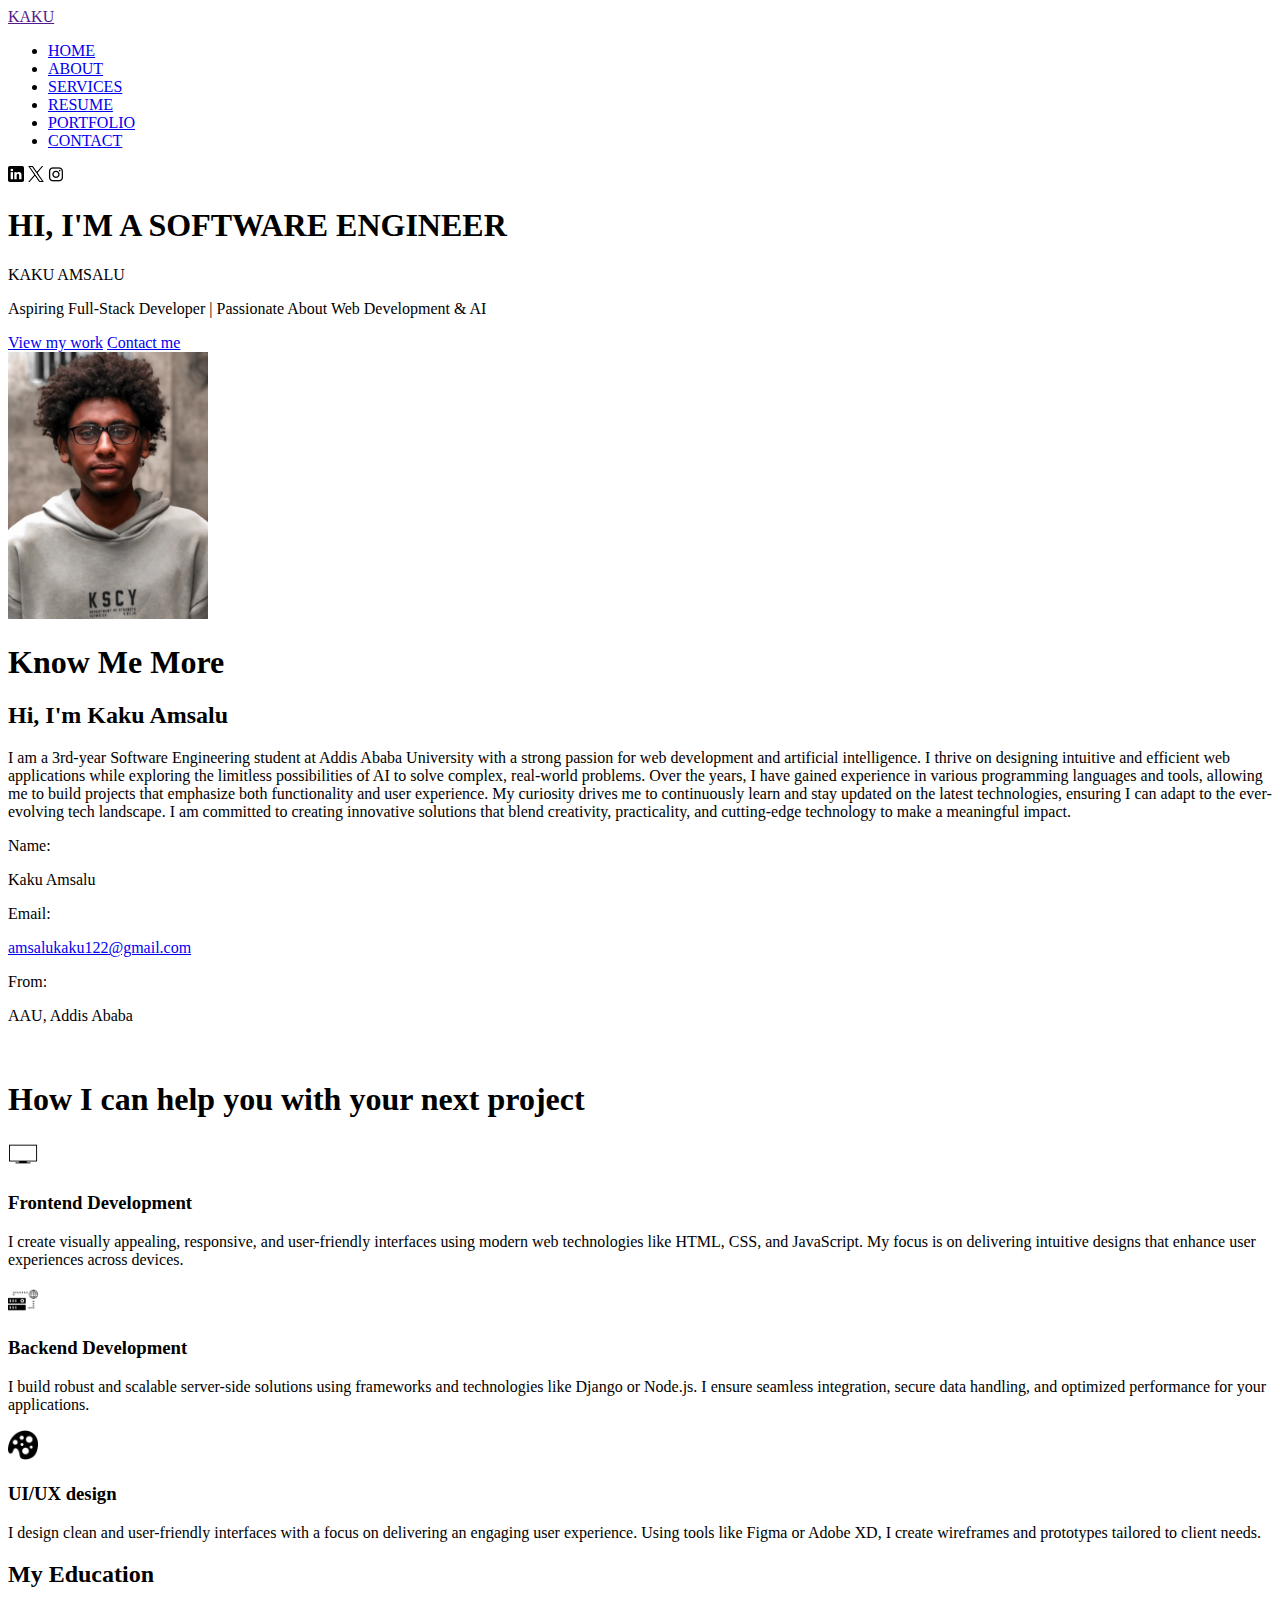
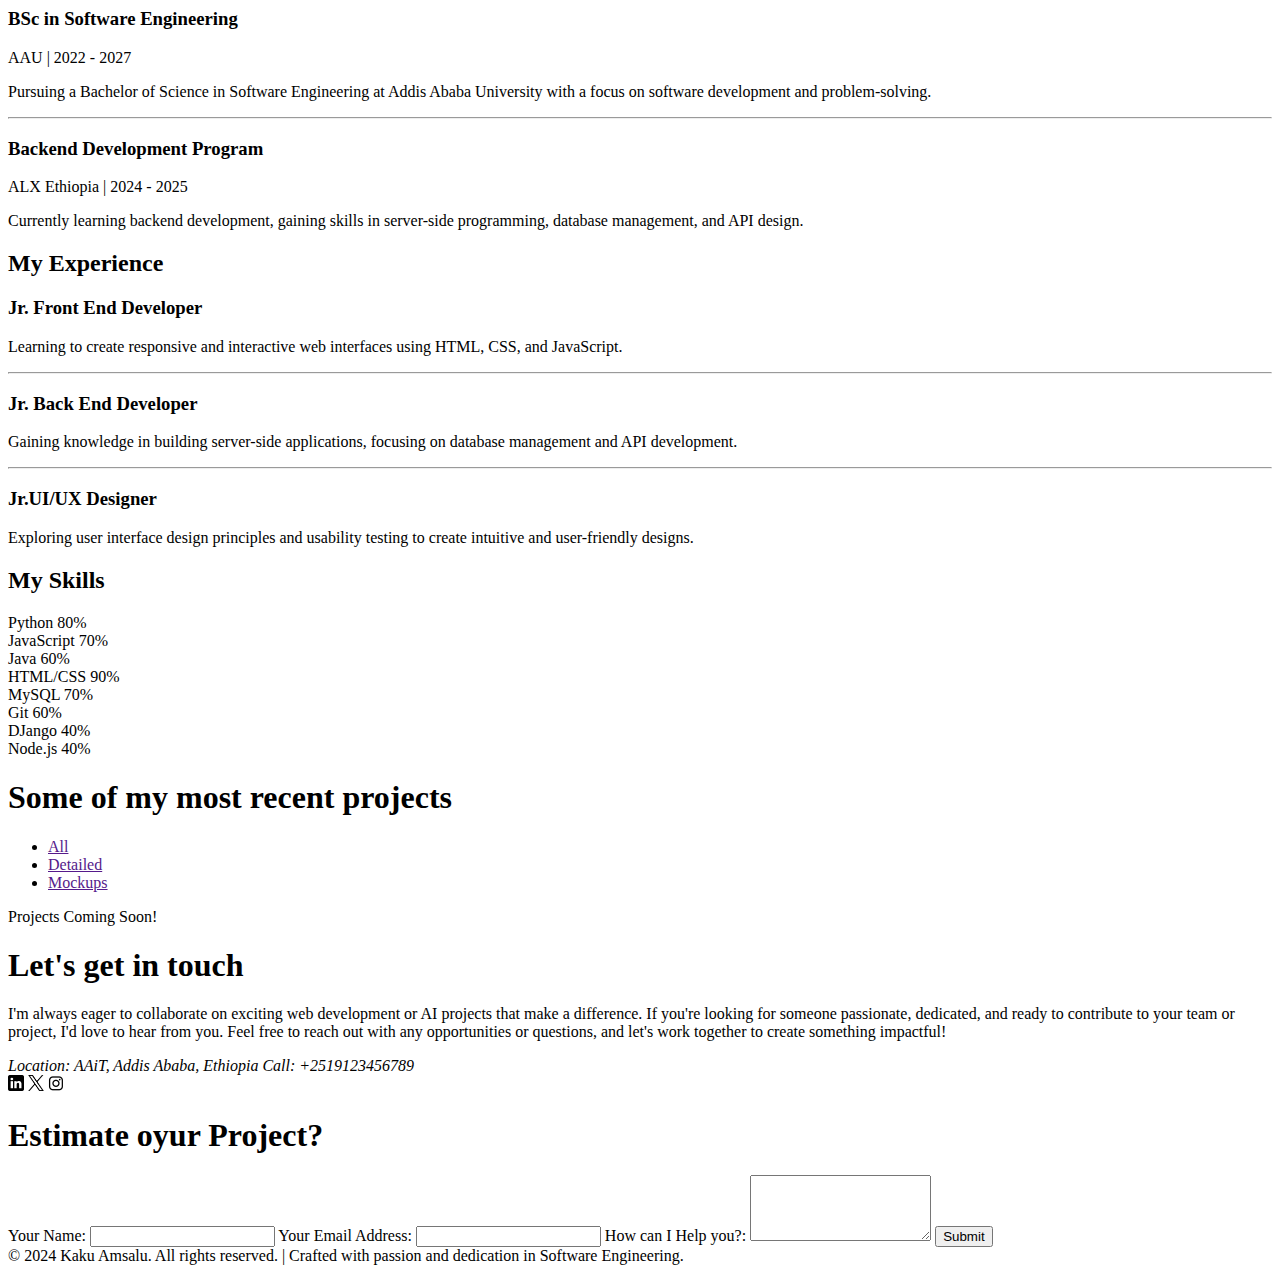
==== src/index.html @ 3f6cf311 "Added directory" ====
<!DOCTYPE html>
<html lang="en">
    <head>
        <meta charset="UTF-8" />
        <meta name="viewport" content="width=device-width, initial-scale=1.0" />
        <title>Document</title>
    </head>
    <body>
        <header>
        <nav>
            <div><a href="">KAKU</a></div>
            <div>
            <ul>
                <li><a href="#home">HOME</a></li>
                <li><a href="#about">ABOUT</a></li>
                <li><a href="#services">SERVICES</a></li>
                <li><a href="#resume">RESUME</a></li>
                <li><a href="#portfolio">PORTFOLIO</a></li>
                <li><a href="#contact">CONTACT</a></li>
            </ul>
            </div>
            <div>
                <a href="https://www.linkedin.com/kaku-amsalu"><img src="images/icons/linkedin-icon.png" width="16px" height="16px" alt=""/></a>
                <a href="https://www.twitter.com/in/k4_kuu"><img src="images/icons/x-icon.png" width="16px" height="16px" alt=""/></a>
                <a href="https://www.instagram.com/kakuu.a"><img src="images/icons/instagram-icon.png" width="16px" height="16px" alt="" /></a>
            </div>
        </nav>
        </header>

        <main>
            <section id="home">
                <div>
                <h1>HI, I'M A SOFTWARE ENGINEER</h1>
                <div>KAKU AMSALU</div>
                <p>Aspiring Full-Stack Developer | Passionate About Web Development & AI</p>
                <a href="#portfolio">View my work</a>
                <!-- Add icon using CSS ::after -->
                <a href="#contacts">Contact me</a>
                </div>
                
                <div>
                <img src="images/profile.jpg" width="200px" />
                </div>
            </section>

            <section id="about">
                <h1>Know Me More</h1>
                <h2>Hi, I'm Kaku Amsalu</h2>
                <p>
                I am a 3rd-year Software Engineering student at Addis Ababa University
                with a strong passion for web development and artificial intelligence.
                I thrive on designing intuitive and efficient web applications while
                exploring the limitless possibilities of AI to solve complex,
                real-world problems. Over the years, I have gained experience in
                various programming languages and tools, allowing me to build projects
                that emphasize both functionality and user experience. My curiosity
                drives me to continuously learn and stay updated on the latest
                technologies, ensuring I can adapt to the ever-evolving tech
                landscape. I am committed to creating innovative solutions that blend
                creativity, practicality, and cutting-edge technology to make a
                meaningful impact.
                </p>
                <div>
                    <p>Name:</p>
                    <p class="bold">Kaku Amsalu</p>
                </div>
                <div>
                    <p>Email:</p>
                    <a href="mailto:amsalukaku122@gmail.com">amsalukaku122@gmail.com</a>
                </div>
                <div>
                    <p>From:</p>
                    <p>
                        AAU, Addis Ababa
                    </p>
                </div>
                <img src="" alt="" />
            </section>

            <section id="services">
                <h1>How I can help you with your next project</h1>
                <div class="service-container">
                    <div class="services">
                        <img src="images/icons/front-end.png" width="30px" alt="" />
                        <h3>Frontend Development</h3>
                        <p>
                            I create visually appealing, responsive, and user-friendly interfaces using modern web technologies like HTML, CSS, and JavaScript. 
                            My focus is on delivering intuitive designs that enhance user experiences across devices.
                        </p>
                    </div>
                    <div class="services">
                        <img src="images/icons/back-end.png" width="30px" />
                        <h3>Backend Development</h3>
                        <p>
                            I build robust and scalable server-side solutions using frameworks and technologies like Django or Node.js. 
                            I ensure seamless integration, secure data handling, and optimized performance for your applications.
                        </p>
                    </div>
                    <div class="services">
                        <img src="images/icons/paint-palette.png" width="30px" alt="" />
                        <h3>UI/UX design</h3>
                        <p>
                            I design clean and user-friendly interfaces with a focus on delivering an engaging user experience. Using tools like Figma or Adobe XD, I create wireframes and prototypes tailored to client needs.
                        </p>
                    </div>
                </div>
            </section>

            <section id="resume">
                <div id="education">
                    <h2>My Education</h2>
                    <div>
                        <h3>BSc in Software Engineering</h3>
                        <p>AAU | 2022 - 2027</p>
                        <p>Pursuing a Bachelor of Science in Software Engineering at Addis Ababa University with a focus on software development and problem-solving.</p>
                        <hr />
                    </div>
                    <div>
                        <h3>Backend Development Program</h3>
                        <p>ALX Ethiopia | 2024 - 2025</p>
                        <p>Currently learning backend development, gaining skills in server-side programming, database management, and API design.</p>
                    </div>
                </div>
                <div id="experience">
                    <h2>My Experience</h2>
                    <div>
                        <h3>Jr. Front End Developer</h3>
                        <p>Learning to create responsive and interactive web interfaces using HTML, CSS, and JavaScript.</p>
                        <hr />
                    </div>
                    <div>
                        <h3>Jr. Back End Developer</h3>
                        <p>Gaining knowledge in building server-side applications, focusing on database management and API development.</p>
                        <hr />
                    </div>
                    <div>
                        <h3>Jr.UI/UX Designer</h3>
                        <p>Exploring user interface design principles and usability testing to create intuitive and user-friendly designs.</p>
                    </div>
                </div>
                <div class="">
                <h2>My Skills</h2>
                <div class="progress-container">
                    <div class="progress-label">
                    <span>Python</span>
                    <span>80%</span>
                    </div>
                    <div class="progress-bar">
                    <div class="progress-fill"></div>
                    </div>
                </div>
                <div class="progress-container">
                    <div class="progress-label">
                    <span>JavaScript</span>
                    <span>70%</span>
                    </div>
                    <div class="progress-bar">
                    <div class="progress-fill"></div>
                    </div>
                </div>
                <div class="progress-container">
                    <div class="progress-label">
                    <span>Java</span>
                    <span>60%</span>
                    </div>
                    <div class="progress-bar">
                    <div class="progress-fill"></div>
                    </div>
                </div>
                <div class="progress-container">
                    <div class="progress-label">
                    <span>HTML/CSS</span>
                    <span>90%</span>
                    </div>
                    <div class="progress-bar">
                    <div class="progress-fill"></div>
                    </div>
                </div>
                <div class="progress-container">
                    <div class="progress-label">
                    <span>MySQL</span>
                    <span>70%</span>
                    </div>
                    <div class="progress-bar">
                    <div class="progress-fill"></div>
                    </div>
                </div>
                <div class="progress-container">
                    <div class="progress-label">
                    <span>Git</span>
                    <span>60%</span>
                    </div>
                    <div class="progress-bar">
                    <div class="progress-fill"></div>
                    </div>
                </div>
                <div class="progress-container">
                    <div class="progress-label">
                    <span>DJango</span>
                    <span>40%</span>
                    </div>
                    <div class="progress-bar">
                    <div class="progress-fill"></div>
                    </div>
                </div>
                <div class="progress-container">
                    <div class="progress-label">
                    <span>Node.js</span>
                    <span>40%</span>
                    </div>
                    <div class="progress-bar">
                    <div class="progress-fill"></div>
                    </div>
                </div>
                </div>
            </section>

            <section id="portfolio">
                <h1>Some of my most recent projects</h1>
                <nav>
                    <ul>
                        <li><a href="">All</a></li>
                        <li><a href="">Detailed</a></li>
                        <li><a href="">Mockups</a></li>
                    </ul>
                </nav>
                <div class="project-placeholder">
                    <p>Projects Coming Soon!</p>
                </div>
            </section>

            <section id="contact">
                <div>
                <h1>Let's get in touch</h1>
                <p>I'm always eager to collaborate on exciting web development or AI projects that make a difference. If you're looking for someone passionate, dedicated, and ready to contribute to your team or project, I'd love to hear from you. Feel free to reach out with any opportunities or questions, and let's work together to create something impactful!</p>
                <address>
                    Location: AAiT, Addis Ababa, Ethiopia Call: +2519123456789
                    <div class="icons">
                        <a href="https://www.linkedin.com/kaku-amsalu"><img src="images/icons/linkedin-icon.png" width="16px" height="16px" alt=""/></a>
                        <a href="https://www.twitter.com/in/k4_kuu"><img src="images/icons/x-icon.png" width="16px" height="16px" alt=""/></a>
                        <a href="https://www.instagram.com/kakuu.a"><img src="images/icons/instagram-icon.png" width="16px" height="16px" alt="" /></a>
                    </div>
                </address>
                </div>
                <div>
                <h1>Estimate oyur Project?</h1>
                <form action="">
                    <label for="fname">Your Name:</label>
                    <input type="text" name="fname" id="fname" />

                    <label for="email-address">Your Email Address:</label>
                    <input type="text" name="email-address" id="email-address" />

                    <label for="client-work">How can I Help you?:</label>
                    <textarea name="client-work" id="client-work" rows="4"></textarea>

                    <button type="submit">Submit</button>
                </form>
                </div>
            </section>
        </main>

        <footer>
            <div>© 2024 Kaku Amsalu. All rights reserved. | Crafted with passion and dedication in Software Engineering.</div>
        </footer>
    </body>
</html>
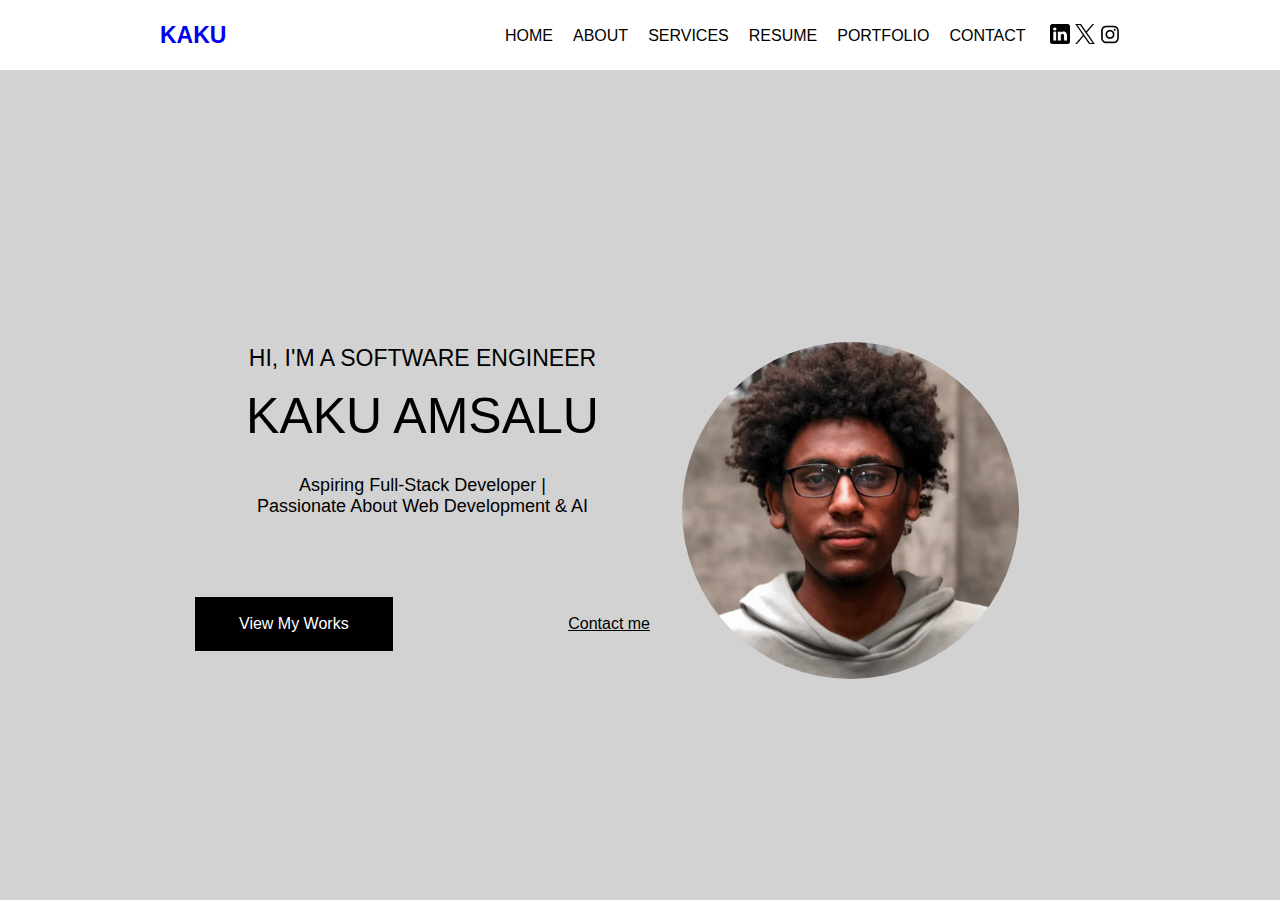
==== commit df8f38cc: "Merge pull request #1 from ke-kaa/final" ====
--- a/src/index.html
+++ b/src/index.html
@@ -3,265 +3,57 @@
     <head>
         <meta charset="UTF-8" />
         <meta name="viewport" content="width=device-width, initial-scale=1.0" />
-        <title>Document</title>
+        <link rel="stylesheet" href="css/home.css">
+        <title>Home</title>
     </head>
     <body>
-        <header>
         <nav>
-            <div><a href="">KAKU</a></div>
-            <div>
-            <ul>
-                <li><a href="#home">HOME</a></li>
-                <li><a href="#about">ABOUT</a></li>
-                <li><a href="#services">SERVICES</a></li>
-                <li><a href="#resume">RESUME</a></li>
-                <li><a href="#portfolio">PORTFOLIO</a></li>
-                <li><a href="#contact">CONTACT</a></li>
-            </ul>
-            </div>
-            <div>
-                <a href="https://www.linkedin.com/kaku-amsalu"><img src="images/icons/linkedin-icon.png" width="16px" height="16px" alt=""/></a>
-                <a href="https://www.twitter.com/in/k4_kuu"><img src="images/icons/x-icon.png" width="16px" height="16px" alt=""/></a>
-                <a href="https://www.instagram.com/kakuu.a"><img src="images/icons/instagram-icon.png" width="16px" height="16px" alt="" /></a>
+            <div id="nav-container">
+                <div id="m-name" class="item"><a href="#">KAKU</a></div>
+                <div id="button-container" class="item">
+                    <button id="more-button" class="more-icon">
+                        <img  id="button-icon" src="images/icons/more.png" alt="" width="20px" height="20px">
+                    </button>
+                </div>
+                <div class="item" id="menu-container">
+                    <div >
+                        <ul id="menu">
+                            <li><a href="#">HOME</a></li>
+                            <li><a href="about.html">ABOUT</a></li>
+                            <li><a href="services.html">SERVICES</a></li>
+                            <li><a href="resume.html">RESUME</a></li>
+                            <li><a href="portfolio.html">PORTFOLIO</a></li>
+                            <li><a href="contact.html">CONTACT</a></li>
+                        </ul>
+                    </div>
+                    <div id="social-links">
+                            <a href="https://www.linkedin.com/kaku-amsalu"><img src="images/icons/linkedin-icon.png" width="20px" height="20px" alt=""/></a>
+                            <a href="https://www.twitter.com/in/k4_kuu"><img src="images/icons/x-icon.png" width="20px" height="20px" alt=""/></a>
+                            <a href="https://www.instagram.com/kakuu.a"><img src="images/icons/instagram-icon.png" width="20px" height="20px" alt="" /></a>
+                    </div>
+                </div>
             </div>
         </nav>
-        </header>
 
         <main>
             <section id="home">
-                <div>
-                <h1>HI, I'M A SOFTWARE ENGINEER</h1>
-                <div>KAKU AMSALU</div>
-                <p>Aspiring Full-Stack Developer | Passionate About Web Development & AI</p>
-                <a href="#portfolio">View my work</a>
-                <!-- Add icon using CSS ::after -->
-                <a href="#contacts">Contact me</a>
-                </div>
-                
-                <div>
-                <img src="images/profile.jpg" width="200px" />
-                </div>
-            </section>
-
-            <section id="about">
-                <h1>Know Me More</h1>
-                <h2>Hi, I'm Kaku Amsalu</h2>
-                <p>
-                I am a 3rd-year Software Engineering student at Addis Ababa University
-                with a strong passion for web development and artificial intelligence.
-                I thrive on designing intuitive and efficient web applications while
-                exploring the limitless possibilities of AI to solve complex,
-                real-world problems. Over the years, I have gained experience in
-                various programming languages and tools, allowing me to build projects
-                that emphasize both functionality and user experience. My curiosity
-                drives me to continuously learn and stay updated on the latest
-                technologies, ensuring I can adapt to the ever-evolving tech
-                landscape. I am committed to creating innovative solutions that blend
-                creativity, practicality, and cutting-edge technology to make a
-                meaningful impact.
-                </p>
-                <div>
-                    <p>Name:</p>
-                    <p class="bold">Kaku Amsalu</p>
-                </div>
-                <div>
-                    <p>Email:</p>
-                    <a href="mailto:amsalukaku122@gmail.com">amsalukaku122@gmail.com</a>
-                </div>
-                <div>
-                    <p>From:</p>
-                    <p>
-                        AAU, Addis Ababa
-                    </p>
-                </div>
-                <img src="" alt="" />
-            </section>
-
-            <section id="services">
-                <h1>How I can help you with your next project</h1>
-                <div class="service-container">
-                    <div class="services">
-                        <img src="images/icons/front-end.png" width="30px" alt="" />
-                        <h3>Frontend Development</h3>
-                        <p>
-                            I create visually appealing, responsive, and user-friendly interfaces using modern web technologies like HTML, CSS, and JavaScript. 
-                            My focus is on delivering intuitive designs that enhance user experiences across devices.
-                        </p>
+                <div id="home-content">
+                    <div id="profile-img">
+                        <img src="images/profile.jpg" width="200px" />
                     </div>
-                    <div class="services">
-                        <img src="images/icons/back-end.png" width="30px" />
-                        <h3>Backend Development</h3>
-                        <p>
-                            I build robust and scalable server-side solutions using frameworks and technologies like Django or Node.js. 
-                            I ensure seamless integration, secure data handling, and optimized performance for your applications.
-                        </p>
+                    <div id="intro">
+                        <h1>HI, I'M A SOFTWARE ENGINEER</h1>
+                        <div class="my-name">KAKU AMSALU</div>
+                        <p>Aspiring Full-Stack Developer | Passionate About Web Development & AI</p>
+                        <div id="work-contact">
+                            <button>View My Works</button>
+                            <a href="contact.html" class="contact-me">Contact me</a>
+                        </div>
                     </div>
-                    <div class="services">
-                        <img src="images/icons/paint-palette.png" width="30px" alt="" />
-                        <h3>UI/UX design</h3>
-                        <p>
-                            I design clean and user-friendly interfaces with a focus on delivering an engaging user experience. Using tools like Figma or Adobe XD, I create wireframes and prototypes tailored to client needs.
-                        </p>
-                    </div>
-                </div>
-            </section>
-
-            <section id="resume">
-                <div id="education">
-                    <h2>My Education</h2>
-                    <div>
-                        <h3>BSc in Software Engineering</h3>
-                        <p>AAU | 2022 - 2027</p>
-                        <p>Pursuing a Bachelor of Science in Software Engineering at Addis Ababa University with a focus on software development and problem-solving.</p>
-                        <hr />
-                    </div>
-                    <div>
-                        <h3>Backend Development Program</h3>
-                        <p>ALX Ethiopia | 2024 - 2025</p>
-                        <p>Currently learning backend development, gaining skills in server-side programming, database management, and API design.</p>
-                    </div>
-                </div>
-                <div id="experience">
-                    <h2>My Experience</h2>
-                    <div>
-                        <h3>Jr. Front End Developer</h3>
-                        <p>Learning to create responsive and interactive web interfaces using HTML, CSS, and JavaScript.</p>
-                        <hr />
-                    </div>
-                    <div>
-                        <h3>Jr. Back End Developer</h3>
-                        <p>Gaining knowledge in building server-side applications, focusing on database management and API development.</p>
-                        <hr />
-                    </div>
-                    <div>
-                        <h3>Jr.UI/UX Designer</h3>
-                        <p>Exploring user interface design principles and usability testing to create intuitive and user-friendly designs.</p>
-                    </div>
-                </div>
-                <div class="">
-                <h2>My Skills</h2>
-                <div class="progress-container">
-                    <div class="progress-label">
-                    <span>Python</span>
-                    <span>80%</span>
-                    </div>
-                    <div class="progress-bar">
-                    <div class="progress-fill"></div>
-                    </div>
-                </div>
-                <div class="progress-container">
-                    <div class="progress-label">
-                    <span>JavaScript</span>
-                    <span>70%</span>
-                    </div>
-                    <div class="progress-bar">
-                    <div class="progress-fill"></div>
-                    </div>
-                </div>
-                <div class="progress-container">
-                    <div class="progress-label">
-                    <span>Java</span>
-                    <span>60%</span>
-                    </div>
-                    <div class="progress-bar">
-                    <div class="progress-fill"></div>
-                    </div>
-                </div>
-                <div class="progress-container">
-                    <div class="progress-label">
-                    <span>HTML/CSS</span>
-                    <span>90%</span>
-                    </div>
-                    <div class="progress-bar">
-                    <div class="progress-fill"></div>
-                    </div>
-                </div>
-                <div class="progress-container">
-                    <div class="progress-label">
-                    <span>MySQL</span>
-                    <span>70%</span>
-                    </div>
-                    <div class="progress-bar">
-                    <div class="progress-fill"></div>
-                    </div>
-                </div>
-                <div class="progress-container">
-                    <div class="progress-label">
-                    <span>Git</span>
-                    <span>60%</span>
-                    </div>
-                    <div class="progress-bar">
-                    <div class="progress-fill"></div>
-                    </div>
-                </div>
-                <div class="progress-container">
-                    <div class="progress-label">
-                    <span>DJango</span>
-                    <span>40%</span>
-                    </div>
-                    <div class="progress-bar">
-                    <div class="progress-fill"></div>
-                    </div>
-                </div>
-                <div class="progress-container">
-                    <div class="progress-label">
-                    <span>Node.js</span>
-                    <span>40%</span>
-                    </div>
-                    <div class="progress-bar">
-                    <div class="progress-fill"></div>
-                    </div>
-                </div>
-                </div>
-            </section>
-
-            <section id="portfolio">
-                <h1>Some of my most recent projects</h1>
-                <nav>
-                    <ul>
-                        <li><a href="">All</a></li>
-                        <li><a href="">Detailed</a></li>
-                        <li><a href="">Mockups</a></li>
-                    </ul>
-                </nav>
-                <div class="project-placeholder">
-                    <p>Projects Coming Soon!</p>
-                </div>
-            </section>
-
-            <section id="contact">
-                <div>
-                <h1>Let's get in touch</h1>
-                <p>I'm always eager to collaborate on exciting web development or AI projects that make a difference. If you're looking for someone passionate, dedicated, and ready to contribute to your team or project, I'd love to hear from you. Feel free to reach out with any opportunities or questions, and let's work together to create something impactful!</p>
-                <address>
-                    Location: AAiT, Addis Ababa, Ethiopia Call: +2519123456789
-                    <div class="icons">
-                        <a href="https://www.linkedin.com/kaku-amsalu"><img src="images/icons/linkedin-icon.png" width="16px" height="16px" alt=""/></a>
-                        <a href="https://www.twitter.com/in/k4_kuu"><img src="images/icons/x-icon.png" width="16px" height="16px" alt=""/></a>
-                        <a href="https://www.instagram.com/kakuu.a"><img src="images/icons/instagram-icon.png" width="16px" height="16px" alt="" /></a>
-                    </div>
-                </address>
-                </div>
-                <div>
-                <h1>Estimate oyur Project?</h1>
-                <form action="">
-                    <label for="fname">Your Name:</label>
-                    <input type="text" name="fname" id="fname" />
-
-                    <label for="email-address">Your Email Address:</label>
-                    <input type="text" name="email-address" id="email-address" />
-
-                    <label for="client-work">How can I Help you?:</label>
-                    <textarea name="client-work" id="client-work" rows="4"></textarea>
-
-                    <button type="submit">Submit</button>
-                </form>
                 </div>
             </section>
         </main>
 
-        <footer>
-            <div>© 2024 Kaku Amsalu. All rights reserved. | Crafted with passion and dedication in Software Engineering.</div>
-        </footer>
+        <script src="js/main.js"></script>
     </body>
-</html>
+</html>--- a/src/css/home.css
+++ b/src/css/home.css
@@ -0,0 +1,589 @@
+��/ *   b r e a k p o i n t s   + 
+         m o b i l e   p o r t r a i t   -   3 4 3 p x + 
+         m o b i l e   l a n d s c a p e   -   8 5 2 p x + 
+         t a b l e t   p o r t r a i t   -   8 3 4   p x + 
+         t a b l e t   l a n d s c a p e   -   1 1 9 4 p x + 
+         d e s k t o p   -   1 4 4 0 p x + 
+ * / + 
+ + 
+ / *   g e n e r a l   s t y l e   * / + 
+ *   { + 
+         b o x - s i z i n g :   b o r d e r - b o x ; + 
+ } + 
+ + 
+ b o d y , h t m l   { + 
+         f o n t - f a m i l y :   ' P o p p i n s ' ,   s a n s - s e r i f ; + 
+         m a r g i n :   0 ; + 
+         p a d d i n g :   0 ; + 
+         b a c k g r o u n d - c o l o r :   # d 2 d 2 d 2 ; + 
+         w i d t h :   1 0 0 % ; + 
+ } + 
+ + 
+ / *   n a v i g a t i o n   * / + 
+ n a v { + 
+         p o s i t i o n :   r e l a t i v e ; + 
+         z - i n d e x :   1 0 0 0 ; + 
+         w i d t h :   1 0 0 % ; + 
+         h e i g h t :   6 6 p x ; + 
+         p a d d i n g : 2 1 . 5 p x   0 ; + 
+         b a c k g r o u n d - c o l o r :   # f f f ; + 
+ } + 
+ + 
+ # n a v - c o n t a i n e r { + 
+         d i s p l a y :   f l e x ; + 
+         w i d t h :   1 0 0 % ; + 
+         p a d d i n g - l e f t :   1 r e m ; + 
+         p a d d i n g - r i g h t :   1 r e m ; + 
+ } + 
+ + 
+ . i t e m { + 
+         f l e x :   1 ; + 
+ } + 
+ + 
+ # m - n a m e   a { + 
+         f o n t - w e i g h t :   6 0 0 ; + 
+         l e t t e r - s p a c i n g :   3 ; + 
+         f o n t - s i z e :   2 3 p x ; + 
+         t e x t - d e c o r a t i o n :   n o n e ; + 
+ } + 
+ + 
+ # m - n a m e   a : v i s i t e d   { + 
+         c o l o r :   b l a c k ; + 
+ } + 
+ + 
+ . m o r e - i c o n   { + 
+         b a c k g r o u n d :   n o n e ; + 
+         b o r d e r :   n o n e ; + 
+         c u r s o r :   p o i n t e r ; + 
+ } + 
+ + 
+ # m e n u { + 
+         p o s i t i o n :   a b s o l u t e ; + 
+         t o p :   6 6 p x ; + 
+         l e f t :   0 ; + 
+         b a c k g r o u n d - c o l o r :   w h i t e ; + 
+         b o r d e r :   1 p x   s o l i d   # c c c ; + 
+         w i d t h :   1 0 0 % ;   + 
+         d i s p l a y :   n o n e ;   + 
+         l i s t - s t y l e :   n o n e ; + 
+         p a d d i n g :   0 ; + 
+         m a r g i n :   0 ; + 
+         b o x - s h a d o w :   0 p x   4 p x   6 p x   r g b a ( 0 ,   0 ,   0 ,   0 . 1 ) ; + 
+ } + 
+ + 
+ # m e n u   { + 
+         d i s p l a y :   n o n e ;   + 
+ } + 
+ + 
+ # m e n u   l i   { + 
+         p a d d i n g :   1 0 p x   2 0 p x ; + 
+         t e x t - a l i g n :   l e f t ; + 
+         b o r d e r - t o p :   0 . 2 p x   s o l i d   # d 2 d 2 d 2 ; + 
+ } + 
+ + 
+ # m e n u   l i   a   { + 
+         t e x t - d e c o r a t i o n :   n o n e ; + 
+         c o l o r :   b l a c k ; + 
+ } + 
+ + 
+ # m e n u . v i s i b l e   { + 
+         d i s p l a y :   b l o c k ; + 
+ } + 
+ + 
+ . m o r e - i c o n   { + 
+         b a c k g r o u n d :   n o n e ; + 
+         b o r d e r :   n o n e ; + 
+         c u r s o r :   p o i n t e r ; + 
+ } + 
+ + 
+ # b u t t o n - c o n t a i n e r   { + 
+         t e x t - a l i g n :   r i g h t ; + 
+         p a d d i n g - r i g h t :   5 p x ; + 
+ } + 
+ # s o c i a l - l i n k s   a { + 
+         d i s p l a y :   i n l i n e - b l o c k ; + 
+ } + 
+ # s o c i a l - l i n k s { + 
+         d i s p l a y :   f l e x ; + 
+         j u s t i f y - c o n t e n t :   s p a c e - b e t w e e n ; + 
+         a l i g n - i t e m s :   c e n t e r ; + 
+         p a d d i n g :   0 ; + 
+ + 
+         m a r g i n :   0 ; + 
+         p a d d i n g - r i g h t :   4 0 p x ; + 
+ } + 
+ + 
+ / *   m a i n   c o n t e n t   * / + 
+ + 
+ # h o m e { + 
+         t e x t - a l i g n :   c e n t e r ; + 
+ } + 
+ + 
+ # h o m e - c o n t e n t   { + 
+         w i d t h :   1 0 0 % ; + 
+         m a r g i n - t o p :   4 8 p x ; + 
+         t e x t - a l i g n :   c e n t e r ; + 
+ } + 
+ + 
+ + 
+ # p r o f i l e - i m g   { + 
+         h e i g h t :   3 3 7 p x ; + 
+         w i d t h :   3 3 7 p x ; + 
+         o v e r f l o w :   h i d d e n ; + 
+         b o r d e r - r a d i u s :   3 5 0 % ; + 
+         d i s p l a y :   i n l i n e - b l o c k ; + 
+ } + 
+ + 
+ # p r o f i l e - i m g   i m g { + 
+         w i d t h :   3 3 7 p x ; + 
+         h e i g h t :   4 4 9 p x ; + 
+         o b j e c t - f i t :   c o v e r ; + 
+ } + 
+ # h o m e - c o n t e n t   h 1 { + 
+         m a r g i n - t o p :   5 1 p x ; + 
+         f o n t - w e i g h t :   n o r m a l ; + 
+         f o n t - s i z e :   2 3 p x ; + 
+ } + 
+ + 
+ . m y - n a m e   { + 
+         f o n t - s i z e :   5 0 p x ; + 
+ } + 
+ + 
+ # h o m e - c o n t e n t   p { + 
+         f o n t - s i z e :   1 8 p x ; + 
+         w i d t h :   3 3 7 p x ; + 
+         m a r g i n :   3 0 p x   a u t o ; + 
+ } + 
+ + 
+ # h o m e - c o n t e n t   b u t t o n { + 
+         m a r g i n :   a u t o ; + 
+         m a r g i n - b o t t o m :   2 0 p x ; + 
+         d i s p l a y :   b l o c k ; + 
+         b a c k g r o u n d - c o l o r :   # 0 0 0 ; + 
+         c o l o r :   w h i t e ; + 
+         b o r d e r :   n o n e ; + 
+         p a d d i n g :   1 8 p x   4 4 p x ; + 
+         f o n t - s i z e :   1 6 p x ; + 
+         c u r s o r :   p o i n t e r ; + 
+ } + 
+ + 
+ . c o n t a c t - m e { + 
+         c o l o r :   # 0 0 0 ; + 
+         m a r g i n - b o t t o m :   2 r e m ; + 
+ }       + 
+ + 
+ . c o n t a c t - m e   a : v i s i t e d { + 
+         c o l o r :   # 0 0 0 ; + 
+ } + 
+ + 
+ @ m e d i a   ( m i n - w i d t h : 7 6 8 p x ) { + 
+         h t m l   { + 
+                 h e i g h t :   1 0 0 % ; + 
+         } + 
+         # n a v - c o n t a i n e r { + 
+                 w i d t h :   6 9 6 p x ; + 
+                 m a r g i n :   a u t o ; + 
+         } + 
+ + 
+         # s o c i a l - l i n k s { + 
+                 w i d t h :   6 0 % ; + 
+         } + 
+ + 
+         # w o r k - c o n t a c t   b u t t o n { + 
+                 m a r g i n :   0 ; + 
+         } + 
+ + 
+         # w o r k - c o n t a c t { + 
+                 d i s p l a y :   f l e x ; + 
+                 w i d t h : 4 5 5 p x ; + 
+                 m a r g i n :   5 r e m   a u t o ; + 
+                 j u s t i f y - c o n t e n t :   s p a c e - b e t w e e n ; + 
+                 a l i g n - i t e m s :   c e n t e r ; + 
+         } + 
+ + 
+         . c o n t a c t - m e { + 
+                 m a r g i n :   0 ; + 
+         } + 
+ } + 
+ + 
+ @ m e d i a   ( m i n - w i d t h :   1 0 2 4 p x ) { + 
+         n a v { + 
+                 h e i g h t :   7 0 p x ; + 
+         } + 
+ + 
+         # n a v - c o n t a i n e r { + 
+                 d i s p l a y :   f l e x ; + 
+                 w i d t h :   9 6 0 p x ; + 
+                 m a r g i n :   - 2 1 p x   a u t o ; + 
+                 h e i g h t :   7 0 p x ; + 
+                 a l i g n - i t e m s :   c e n t e r ; + 
+                 j u s t i f y - c o n t e n t :   s p a c e - b e t w e e n ; + 
+                 p a d d i n g :   0 ; + 
+                 t o p :   0 ; + 
+         } + 
+ + 
+         # m e n u - c o n t a i n e r { + 
+                 d i s p l a y :   f l e x ; + 
+                 j u s t i f y - c o n t e n t :   s p a c e - b e t w e e n ; + 
+                 a l i g n - i t e m s :   c e n t e r ; + 
+                 w i d t h :   1 0 0 % ; + 
+                 f l e x :   6 1 0 p x ; + 
+         } + 
+ + 
+         # m e n u { + 
+                 d i s p l a y :   f l e x ; + 
+                 w i d t h :   5 0 0 p x ; + 
+                 b o r d e r :   n o n e ; + 
+                 b a c k g r o u n d :   n o n e ; + 
+                 b o x - s h a d o w :   n o n e ; + 
+                 p o s i t i o n :   s t a t i c ; + 
+                 p a d d i n g - l e f t :   1 0 r e m ; + 
+         } + 
+ + 
+         # m e n u   l i { + 
+                 p a d d i n g :   0   1 0 p x ; + 
+                 b o r d e r - t o p :   n o n e ; + 
+         } + 
+ + 
+         # m e n u   l i   a { + 
+                 f o n t - s i z e :   1 6 p x ; + 
+                 c o l o r :   # 0 0 0 ; + 
+         } + 
+ + 
+         # b u t t o n - c o n t a i n e r   { + 
+                 d i s p l a y :   n o n e ; + 
+         } + 
+ + 
+         # s o c i a l - l i n k s { + 
+                 w i d t h :   7 0 p x ; + 
+                 p a d d i n g - r i g h t :   0 ; + 
+                 j u s t i f y - c o n t e n t :   s p a c e - b e t w e e n ; + 
+                 a l i g n - i t e m s :   c e n t e r ; + 
+                 m a r g i n :   0 ; + 
+         } + 
+ + 
+         # h o m e - c o n t e n t { + 
+                 w i d t h :   8 9 0 p x ; + 
+                 m a r g i n :   1 4 r e m   a u t o ; + 
+                 d i s p l a y :   g r i d ; + 
+                 g r i d - t e m p l a t e - c o l u m n s :   r e p e a t ( 2 ,   1 f r ) ; + 
+                 g r i d - t e m p l a t e - a r e a s :   + 
+                 "   i n t r o   p r o f i l e - i m g   " ; + 
+                 c o l u m n - g a p :   2 r e m ; + 
+         } + 
+ + 
+         # i n t r o { + 
+                 o r d e r : 1 + 
+         } + 
+ + 
+         # p r o f i l e - i m g { + 
+                 o r d e r :   2 ; + 
+                 m a r g i n - t o p :   3 r e m ; + 
+         } + 
+ + 
+ } + 
+ + 
+ @ m e d i a   ( m i n - w i d t h :   1 4 4 0 p x ) { + 
+         # m e n u { + 
+                 p a d d i n g - l e f t :   0 ; + 
+         } + 
+ + 
+         # h o m e - c o n t e n t { + 
+                 c o l u m n - g a p :   4 r e m ; + 
+         } + 
+ + 
+ } 